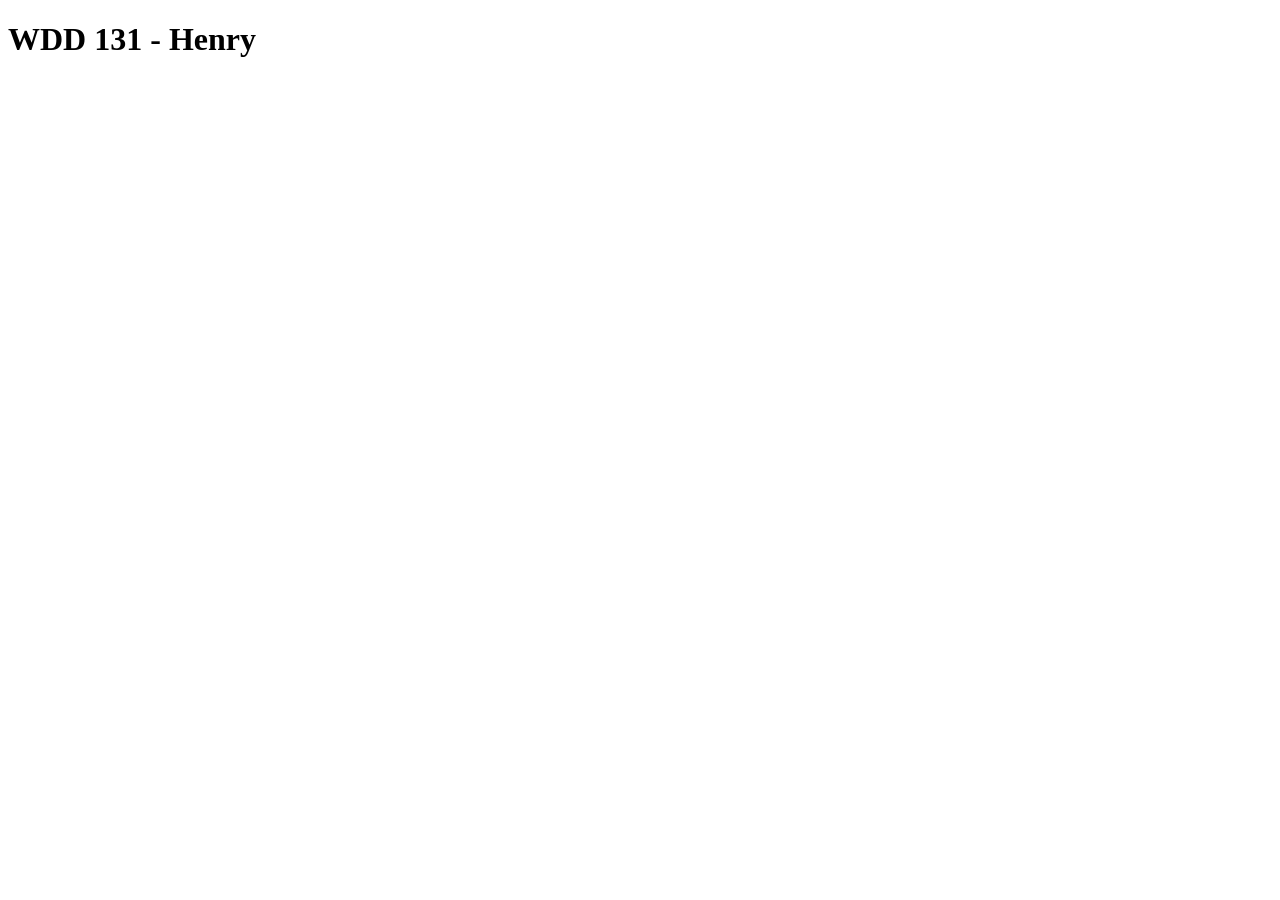
==== index.html @ 71a81725 "initial commit" ====
<!DOCTYPE html>
<html lang="en">
<head>
    <meta charset="UTF-8">
    <meta name="viewport" content="width=device-width, initial-scale=1.0">
    <title>Document</title>
</head>
<body>
    <h1>WDD 131 - Henry</h1>
</body>
</html>
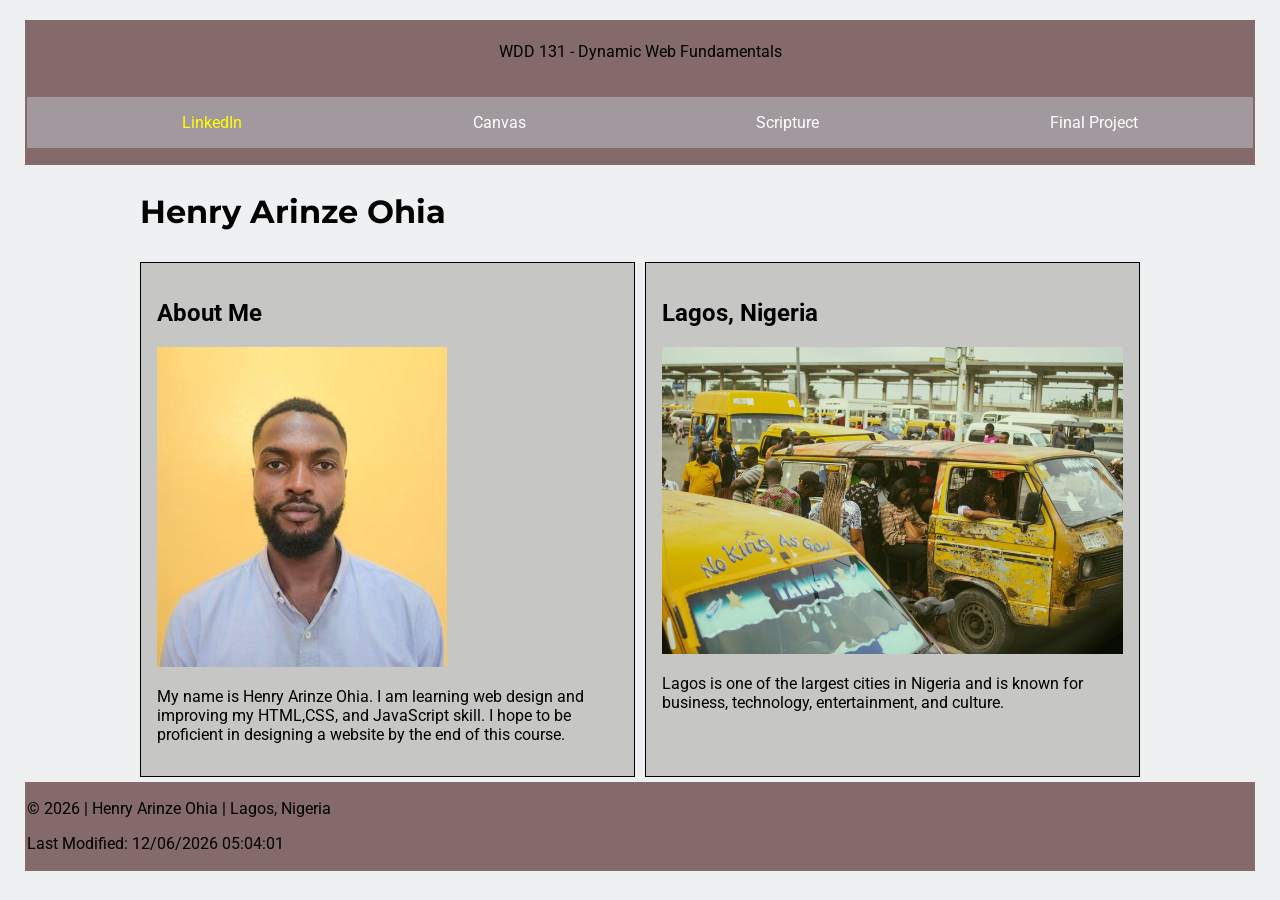
==== commit ce006af4: "W01 Assignment - Home Page" ====
--- a/index.html
+++ b/index.html
@@ -3,9 +3,50 @@
 <head>
     <meta charset="UTF-8">
     <meta name="viewport" content="width=device-width, initial-scale=1.0">
-    <title>Document</title>
+    <meta name="description" content="WDD 131 - Dynamic Web Fundamentals">
+    <meta name="author" content="Henry Arinze Ohia">
+
+    <title>WDD 131 | Dynamic Web Fundamentals | Henry Ohia</title>
+
+    <link rel="stylesheet" href="styles/base.css">
+
+    <link rel="preconnect" href="https://fonts.googleapis.com">
+    <link rel="preconnect" href="https://fonts.gstatic.com" crossorigin>
+    <link href="https://fonts.googleapis.com/css2?family=Montserrat:ital,wght@0,100..900;1,100..900&family=Roboto:ital@0;1&display=swap" rel="stylesheet">
+
+    <script src="scripts/getdates.js" defer></script>
 </head>
 <body>
-    <h1>WDD 131 - Henry</h1>
+    <header>
+        <span id="course-title">WDD 131 - Dynamic Web Fundamentals</span>
+        <nav>
+            <ul>
+                <li><a href="https://www.linkedin.com/in/henry-ohia-7809a6220/" class="active">LinkedIn</a></li>
+                <li><a href=" https://byupw.instructure.com/">Canvas</a></li>
+                <li><a href="https://www.churchofjesuschrist.org/study/scriptures/bofm/1-ne/3?lang=eng&id=p7#p7">Scripture</a></li>
+                <li><a href="">Final Project</a></li>
+            </ul>
+        </nav>
+    </header>
+
+    <main>
+        <h1>Henry Arinze Ohia</h1>
+        <section class="card">
+            <h2>About Me</h2>
+            <img src="images/rsz_11image1.jpg" alt="My Photo">
+            <p>My name is Henry Arinze Ohia. I am learning web design and improving my HTML,CSS, and JavaScript skill. I hope to be proficient in designing a website by the end of this course.</p>
+        </section>
+
+        <section class="card">
+            <h2>Lagos, Nigeria</h2>
+            <div class="lag-img"><img src="images/rsz_3pexels-ademola-adeola-2148696501-36086895.jpg" alt="Lagos"></div>
+            <p>Lagos is one of the largest cities in Nigeria and is known for business, technology, entertainment, and culture.</p>
+        </section>
+    </main>
+
+    <footer>
+        <p>&copy; <span id="currentyear"></span> | Henry Arinze Ohia | Lagos, Nigeria</p>
+        <p id="lastModified"></p>
+    </footer>
 </body>
 </html>
--- a/styles/base.css
+++ b/styles/base.css
@@ -0,0 +1,82 @@
+/* color palette url - https://coolors.co/f4806a-523a34-8a8e55-fbb04c-8390c8 | https://colorhunt.co/palette/f8ede3dfd3c3d0b8a87d6e83 */
+/* https://coolors.co/a4b494-bec5ad-3b5249-519872-34252f    https://coolors.co/eef0f2-c6c7c4-a2999e-846a6a-353b3c     https://coolors.co/c5d5ea-759eb8-7392b7-b3c5d7-d8e1e9   https://coolors.co/ddd5d0-cfc0bd-b8b8aa-7f9183-586f6b   http://coolors.co/e8e8e8-bfbfbf-96939b-564256-fc814a*/
+
+/* font-family: 'Merriweather', serif;
+    font-family: 'Source Serif Pro', serif; */
+
+
+
+body{
+    font-family: "Roboto", sans-serif;
+    font-weight: 400;
+    background-color: #eef0f2;
+    margin: 20px;
+}    
+
+header, footer{
+    background-color: #846a6a;
+    margin: 5px;
+    padding: 0.1rem;
+}
+header span{
+    display: block;
+    /* background-color: #a2999e; */
+    text-align: center;
+    padding: 20px;
+}
+
+nav{
+    background-color: #a2999e;
+    margin: 0 auto;
+    /* flex: 1 1 auto; */
+}
+
+nav ul{
+    list-style-type: none;
+    display: flex;
+    justify-content: space-around;
+}
+nav a{
+    display: block;
+    text-align: center;
+    text-decoration: none;
+    color: #fff;
+    padding: 1rem;
+}
+nav a:hover{
+    cursor: pointer;
+    color: #353b3c;
+}
+.active{
+    color: yellow;
+}
+
+
+h1{
+    font-family: "Montserrat", sans-serif;
+    font-weight: 700;
+}
+
+main{
+    max-width: 1000px;
+    margin: 0 auto;
+    display: grid;
+    grid-template-columns: 1fr 1fr;
+    grid-gap: 10px;
+    
+}
+main h1{
+    grid-column: 1/3;
+}
+.card{
+    border: 1px solid #000;
+    padding: 1rem;
+    background-color: #c6c7c4;
+
+}
+.lag-img img{
+    width: 100%;
+}
+/* main h2{
+    background-color: #353b3c;
+} */
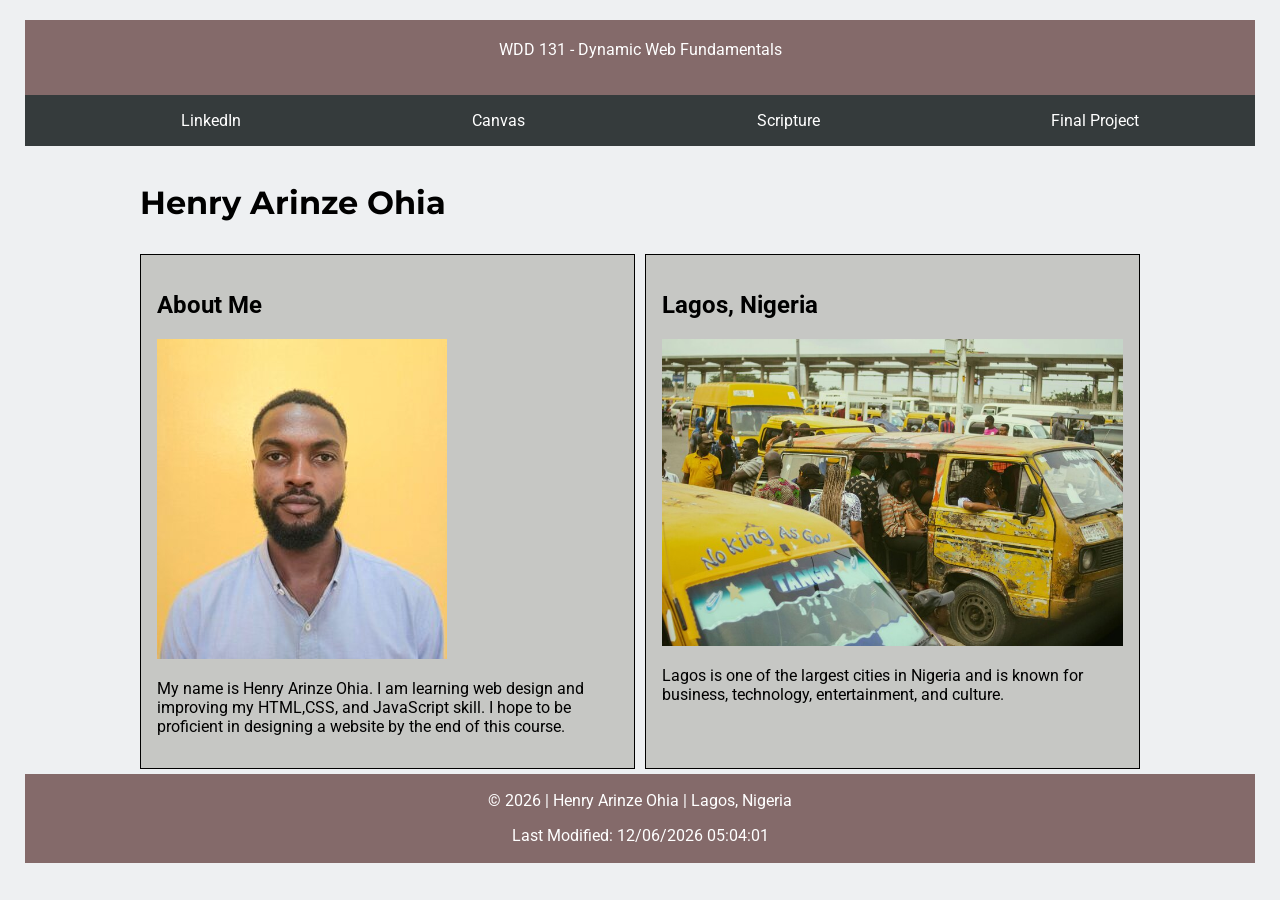
==== commit e2ca13c1: "correction" ====
--- a/index.html
+++ b/index.html
@@ -3,7 +3,7 @@
 <head>
     <meta charset="UTF-8">
     <meta name="viewport" content="width=device-width, initial-scale=1.0">
-    <meta name="description" content="WDD 131 - Dynamic Web Fundamentals">
+    <meta name="description" content="WDD 131 - Dynamic Web Fundamentals, created my Henry Arinze Ohia on the 6th of May. I am developing and improving my web design skills.">
     <meta name="author" content="Henry Arinze Ohia">
 
     <title>WDD 131 | Dynamic Web Fundamentals | Henry Ohia</title>
@@ -24,7 +24,7 @@
                 <li><a href="https://www.linkedin.com/in/henry-ohia-7809a6220/" class="active">LinkedIn</a></li>
                 <li><a href=" https://byupw.instructure.com/">Canvas</a></li>
                 <li><a href="https://www.churchofjesuschrist.org/study/scriptures/bofm/1-ne/3?lang=eng&id=p7#p7">Scripture</a></li>
-                <li><a href="">Final Project</a></li>
+                <li><a href="#">Final Project</a></li>
             </ul>
         </nav>
     </header>
@@ -39,7 +39,7 @@
 
         <section class="card">
             <h2>Lagos, Nigeria</h2>
-            <div class="lag-img"><img src="images/rsz_3pexels-ademola-adeola-2148696501-36086895.jpg" alt="Lagos"></div>
+            <div class="lag-img"><img src="images/lag-img.jpg" alt="Lagos"></div>
             <p>Lagos is one of the largest cities in Nigeria and is known for business, technology, entertainment, and culture.</p>
         </section>
     </main>
--- a/styles/base.css
+++ b/styles/base.css
@@ -13,10 +13,10 @@
     margin: 20px;
 }    
 
-header, footer{
+header{
     background-color: #846a6a;
     margin: 5px;
-    padding: 0.1rem;
+    color: #fff;
 }
 header span{
     display: block;
@@ -26,7 +26,7 @@
 }
 
 nav{
-    background-color: #a2999e;
+    background-color: #353b3c;
     margin: 0 auto;
     /* flex: 1 1 auto; */
 }
@@ -45,11 +45,11 @@
 }
 nav a:hover{
     cursor: pointer;
-    color: #353b3c;
+    color: red;
 }
-.active{
+/* .active{
     color: yellow;
-}
+} */
 
 
 h1{
@@ -80,3 +80,15 @@
 /* main h2{
     background-color: #353b3c;
 } */
+footer p{
+    text-align: center;
+    justify-content: space-around;
+    
+}
+footer{
+    background-color: #846a6a;
+    margin: 5px;
+    padding: 0.1rem;
+    color: #fff;
+    
+}
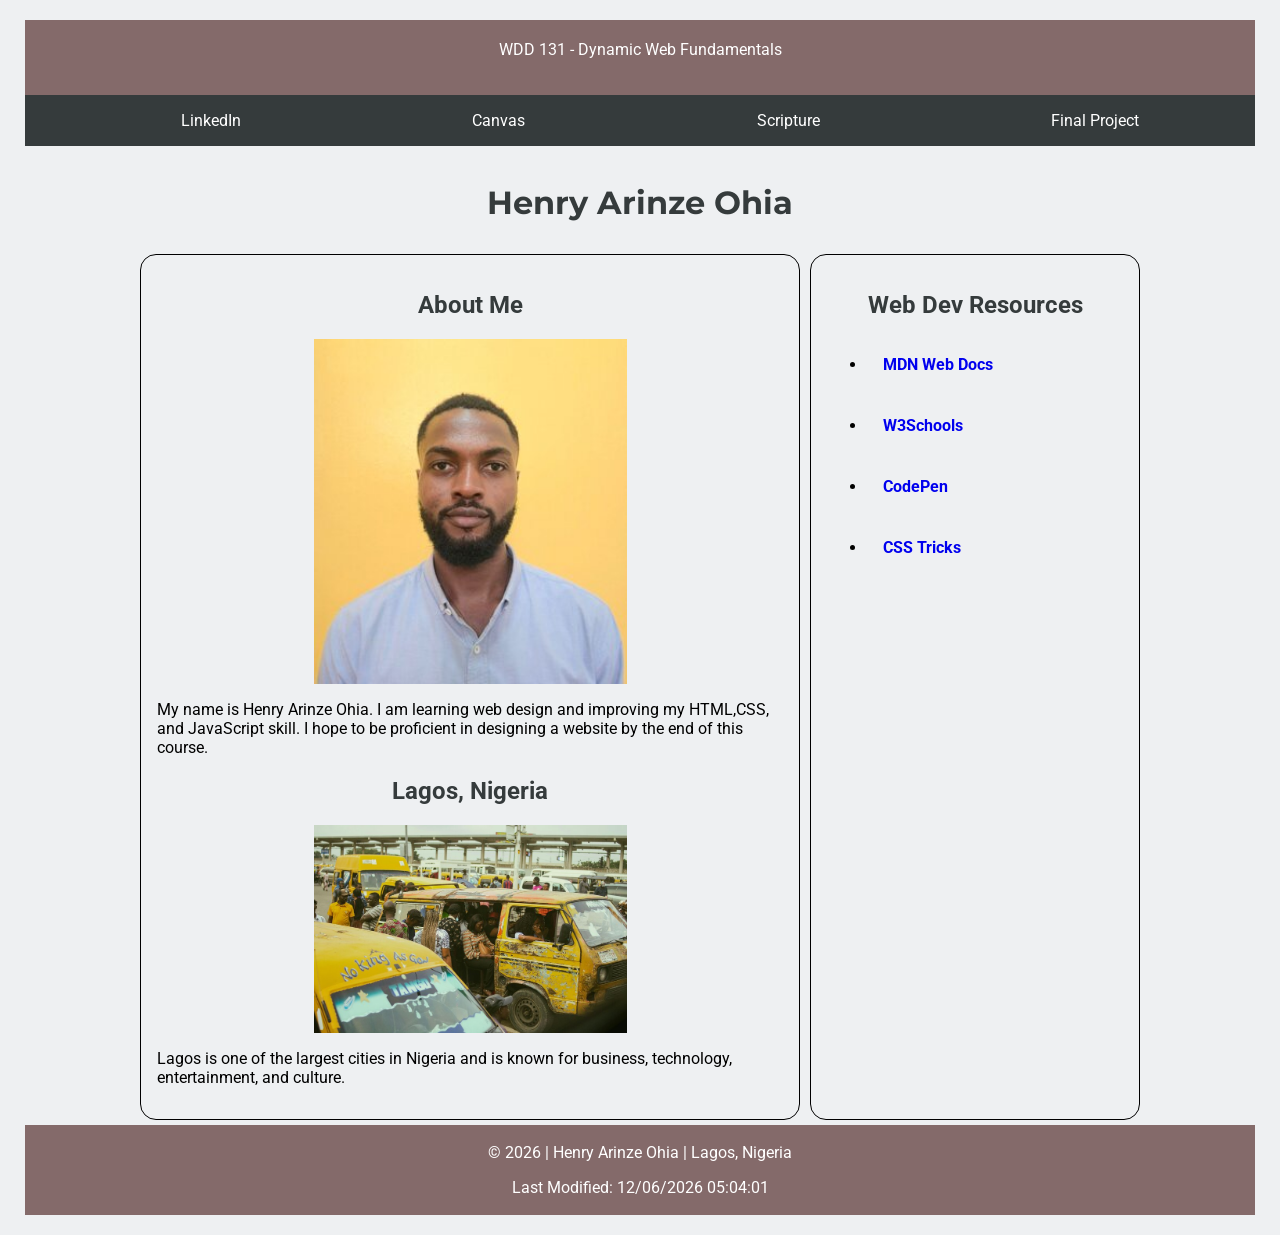
==== commit a20fddc5: "correction" ====
--- a/index.html
+++ b/index.html
@@ -35,12 +35,19 @@
             <h2>About Me</h2>
             <img src="images/rsz_11image1.jpg" alt="My Photo">
             <p>My name is Henry Arinze Ohia. I am learning web design and improving my HTML,CSS, and JavaScript skill. I hope to be proficient in designing a website by the end of this course.</p>
+            <h2>Lagos, Nigeria</h2>
+            <div class="lag-img"><img src="images/lag-img.jpg" alt="Lagos"></div>
+            <p>Lagos is one of the largest cities in Nigeria and is known for business, technology, entertainment, and culture.</p>
         </section>
 
         <section class="card">
-            <h2>Lagos, Nigeria</h2>
-            <div class="lag-img"><img src="images/lag-img.jpg" alt="Lagos"></div>
-            <p>Lagos is one of the largest cities in Nigeria and is known for business, technology, entertainment, and culture.</p>
+            <h2>Web Dev Resources</h2>
+            <ul>
+                <li><a href="https://developer.mozilla.org/">MDN Web Docs</a></li>
+                <li><a href="https://www.w3schools.com/">W3Schools</a></li>
+                <li><a href="https://codepen.io/">CodePen</a></li>
+                <li><a href="https://css-tricks.com/">CSS Tricks</a></li>
+            </ul>       
         </section>
     </main>
 
--- a/styles/base.css
+++ b/styles/base.css
@@ -43,7 +43,7 @@
     color: #fff;
     padding: 1rem;
 }
-nav a:hover{
+a:hover{
     cursor: pointer;
     color: red;
 }
@@ -61,7 +61,7 @@
     max-width: 1000px;
     margin: 0 auto;
     display: grid;
-    grid-template-columns: 1fr 1fr;
+    grid-template-columns: 2fr 1fr;
     grid-gap: 10px;
     
 }
@@ -71,15 +71,32 @@
 .card{
     border: 1px solid #000;
     padding: 1rem;
-    background-color: #c6c7c4;
-
+    background-color: #fff;
+    box-shadow: #351919;
+    border-radius: 1rem;
+    background-color: #eef0f2;
 }
-.lag-img img{
-    width: 100%;
+.card a:focus {
+    outline: 2px solid black;
 }
-/* main h2{
-    background-color: #353b3c;
-} */
+.card a{
+    text-shadow: #351919;
+    text-decoration: solid;
+    font-weight: bolder;    
+}
+.card li {
+    padding: 1rem;
+    margin-bottom: 10px;
+}
+img{
+    width: 50%;
+    display: block;
+    margin: 0 auto;
+}
+h1, h2{
+    text-align: center;
+    color: #353b3c;
+}
 footer p{
     text-align: center;
     justify-content: space-around;
